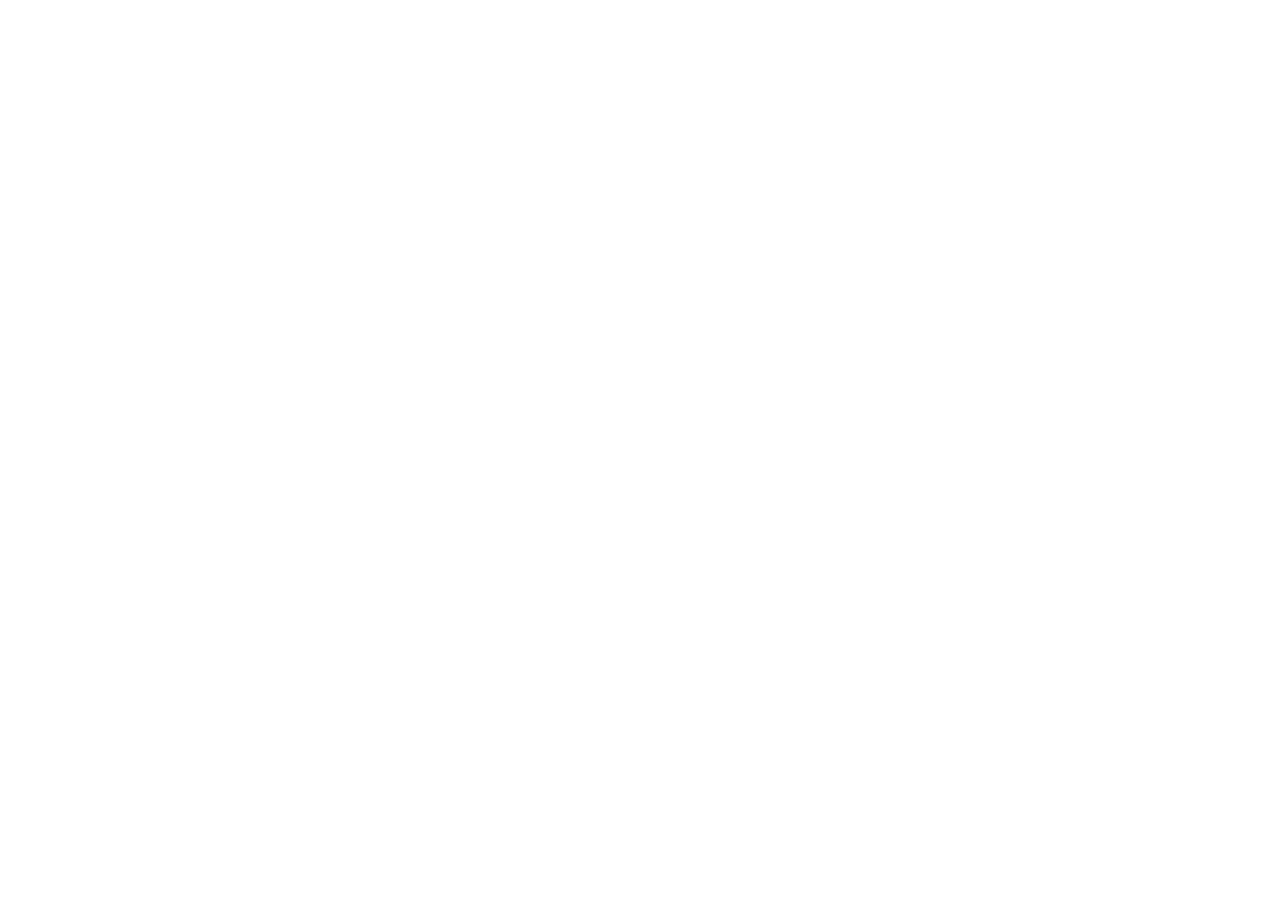
==== admin/index.html @ d6ab394c "Add files via upload" ====
<!DOCTYPE html>
<html lang="de">
<head>
  <meta charset="UTF-8">
  <meta name="viewport" content="width=device-width, initial-scale=1.0">
  <meta name="robots" content="noindex">
  <title>Admin — Jugendensemble WSP</title>
</head>
<body>
  <script src="https://unpkg.com/decap-cms@^3.0.0/dist/decap-cms.js"></script>
</body>
</html>
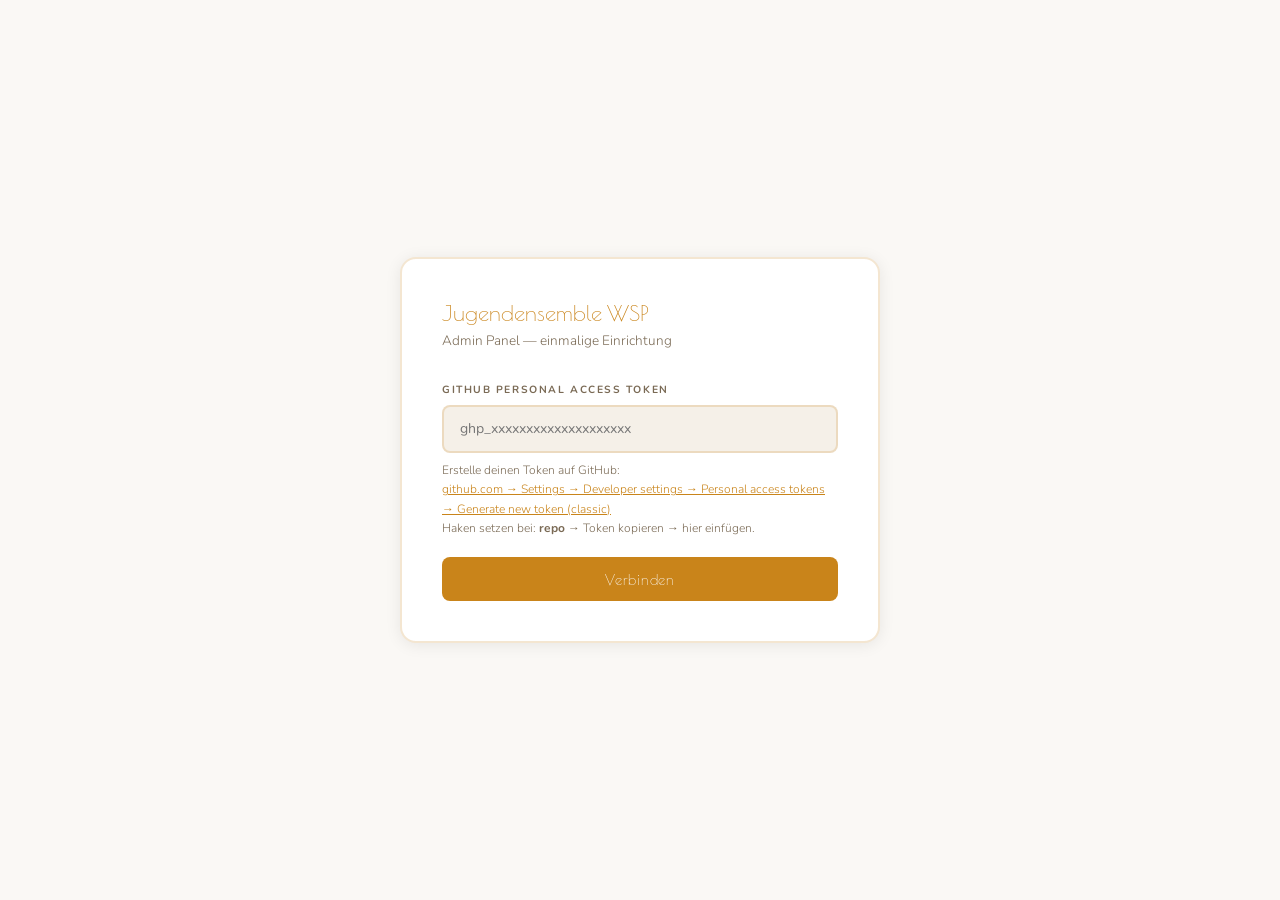
==== commit 0bd60a86: "Add files via upload" ====
--- a/admin/index.html
+++ b/admin/index.html
@@ -1,12 +1,493 @@
 <!DOCTYPE html>
 <html lang="de">
 <head>
-  <meta charset="UTF-8">
-  <meta name="viewport" content="width=device-width, initial-scale=1.0">
-  <meta name="robots" content="noindex">
-  <title>Admin — Jugendensemble WSP</title>
+<meta charset="UTF-8">
+<meta name="viewport" content="width=device-width, initial-scale=1.0">
+<meta name="robots" content="noindex">
+<title>Admin — Jugendensemble WSP</title>
+<style>
+@import url('https://fonts.googleapis.com/css2?family=Poiret+One&family=Nunito:wght@300;400;500;600;700&display=swap');
+*{margin:0;padding:0;box-sizing:border-box}
+:root{
+  --bg:#faf8f5;--s1:#fff;--s2:#f5f0e8;--s3:#ede8df;
+  --gold:#c9841a;--gd:rgba(201,132,26,0.1);--gb:rgba(201,132,26,0.2);
+  --text:#1a1510;--muted:#7a6a55;--ok:#2d9e5f;--err:#c94040;
+  --fd:'Poiret One',cursive;--fb:'Nunito',sans-serif;
+  --shadow:0 2px 16px rgba(0,0,0,0.08);
+}
+html,body{height:100%;font-family:var(--fb);background:var(--bg);color:var(--text)}
+
+/* ── TOKEN SCREEN ── */
+#token-screen{
+  display:flex;flex-direction:column;align-items:center;justify-content:center;
+  height:100vh;gap:1.5rem;padding:2rem;
+}
+.token-box{
+  background:var(--s1);border:2px solid var(--gb);
+  padding:2.5rem;max-width:480px;width:100%;
+  border-radius:16px;box-shadow:var(--shadow);
+}
+.token-logo{font-family:var(--fd);font-size:1.4rem;color:var(--gold);margin-bottom:.3rem}
+.token-sub{font-size:.85rem;color:var(--muted);font-weight:300;margin-bottom:2rem}
+.token-label{font-size:.65rem;font-weight:700;letter-spacing:.15em;text-transform:uppercase;color:var(--muted);display:block;margin-bottom:.5rem}
+.token-input{
+  width:100%;background:var(--s2);border:2px solid var(--gb);
+  padding:.8rem 1rem;font-family:var(--fb);font-size:.88rem;
+  border-radius:8px;outline:none;transition:border-color .25s;color:var(--text);
+}
+.token-input:focus{border-color:var(--gold)}
+.token-hint{font-size:.75rem;color:var(--muted);font-weight:300;margin-top:.5rem;line-height:1.6}
+.token-hint a{color:var(--gold)}
+.btn-token{
+  width:100%;margin-top:1.2rem;padding:.85rem;
+  background:var(--gold);color:#fff;border:none;border-radius:8px;
+  font-family:var(--fd);font-size:.9rem;letter-spacing:.05em;
+  cursor:pointer;transition:background .3s;
+}
+.btn-token:hover{background:#e8981f}
+.token-error{color:var(--err);font-size:.8rem;margin-top:.8rem;display:none}
+
+/* ── SHELL ── */
+#shell{display:none;height:100vh;flex-direction:column}
+#shell.on{display:flex}
+
+/* TOPBAR */
+#topbar{
+  height:54px;background:var(--s1);border-bottom:2px solid var(--gb);
+  display:flex;align-items:center;padding:0 1.5rem;gap:.8rem;flex-shrink:0;
+  box-shadow:0 2px 8px rgba(0,0,0,0.05);
+}
+.tb-logo{font-family:var(--fd);font-size:.85rem;color:var(--gold)}
+.tb-sep{width:1px;height:22px;background:var(--gb)}
+.tb-right{margin-left:auto;display:flex;align-items:center;gap:.6rem}
+#save-status{font-size:.72rem;font-weight:500;color:var(--muted)}
+.tb-btn{
+  padding:.4rem 1.1rem;font-family:var(--fd);font-size:.65rem;
+  letter-spacing:.08em;border:2px solid var(--gb);background:none;
+  color:var(--muted);cursor:pointer;border-radius:8px;transition:all .25s;
+}
+.tb-btn:hover{border-color:var(--gold);color:var(--gold)}
+.tb-btn.save{background:var(--gold);color:#fff;border-color:var(--gold)}
+.tb-btn.save:hover{background:#e8981f}
+.tb-btn.out{border-color:rgba(201,64,64,.3);color:var(--err)}
+
+/* LAYOUT */
+.main{display:flex;flex:1;overflow:hidden}
+
+/* SIDEBAR */
+.sidebar{
+  width:210px;background:var(--s1);border-right:2px solid var(--gb);
+  display:flex;flex-direction:column;flex-shrink:0;overflow-y:auto;
+}
+.sb-group{
+  padding:1rem 1.2rem .3rem;font-size:.58rem;font-weight:700;
+  letter-spacing:.2em;text-transform:uppercase;color:var(--muted);
+}
+.nav-item{
+  padding:.65rem 1.2rem;font-size:.82rem;font-weight:500;color:var(--muted);
+  cursor:pointer;transition:all .2s;border-left:3px solid transparent;
+  display:flex;align-items:center;gap:.6rem;
+}
+.nav-item:hover{color:var(--text);background:var(--gd)}
+.nav-item.on{color:var(--gold);border-left-color:var(--gold);background:var(--gd)}
+
+/* EDITOR */
+.editor{flex:1;overflow-y:auto;padding:2rem 2.5rem;background:var(--bg)}
+.sec{display:none}
+.sec.on{display:block}
+.sec-title{font-family:var(--fd);font-size:1.1rem;color:var(--text);margin-bottom:.3rem}
+.sec-sub{font-size:.8rem;color:var(--muted);font-weight:300;margin-bottom:2rem;padding-bottom:1rem;border-bottom:2px solid var(--gb)}
+
+/* FIELDS */
+.field{margin-bottom:1.3rem}
+.field label{display:block;font-size:.62rem;font-weight:700;letter-spacing:.15em;text-transform:uppercase;color:var(--muted);margin-bottom:.45rem}
+.field .hint{font-size:.7rem;color:var(--muted);font-weight:300;margin-top:.3rem}
+.field input,.field textarea,.field select{
+  width:100%;background:var(--s1);border:2px solid var(--gb);
+  padding:.75rem 1rem;color:var(--text);font-family:var(--fb);
+  font-size:.9rem;font-weight:400;outline:none;border-radius:8px;
+  transition:border-color .25s;-webkit-appearance:none;
+}
+.field input:focus,.field textarea:focus{border-color:var(--gold)}
+.field textarea{resize:vertical;min-height:120px;line-height:1.7}
+.field-row{display:grid;grid-template-columns:1fr 1fr;gap:1rem;margin-bottom:1.3rem}
+.field-row .field{margin-bottom:0}
+.divider{height:1px;background:var(--gb);margin:2rem 0}
+
+/* TOGGLE */
+.tgl-wrap{display:flex;align-items:center;gap:.8rem}
+.tgl{position:relative;width:40px;height:22px;flex-shrink:0}
+.tgl input{opacity:0;width:0;height:0}
+.tgl-s{position:absolute;inset:0;background:var(--s3);border:2px solid var(--gb);cursor:pointer;transition:.3s;border-radius:50px}
+.tgl-s:before{content:'';position:absolute;height:14px;width:14px;left:2px;bottom:2px;background:var(--muted);transition:.3s;border-radius:50%}
+.tgl input:checked+.tgl-s{background:var(--gd);border-color:var(--gold)}
+.tgl input:checked+.tgl-s:before{transform:translateX(18px);background:var(--gold)}
+.tgl-label{font-size:.85rem;font-weight:400;color:var(--text)}
+
+/* EVENT CARDS */
+.ev-list{display:flex;flex-direction:column;gap:.8rem;margin-bottom:1rem}
+.ev-item{background:var(--s1);border:2px solid var(--gb);padding:1.2rem;border-radius:10px}
+.ev-head{display:flex;justify-content:space-between;align-items:center;margin-bottom:1rem}
+.ev-name{font-family:var(--fd);font-size:.85rem;color:var(--text)}
+.del-btn{
+  background:none;border:2px solid rgba(201,64,64,.25);color:var(--err);
+  width:28px;height:28px;cursor:pointer;font-size:.75rem;
+  border-radius:6px;transition:all .2s;display:flex;align-items:center;justify-content:center;
+}
+.del-btn:hover{background:var(--err);color:#fff;border-color:var(--err)}
+.add-btn{
+  width:100%;padding:.75rem;background:none;border:2px dashed var(--gb);
+  color:var(--muted);font-family:var(--fd);font-size:.7rem;letter-spacing:.1em;
+  text-transform:uppercase;cursor:pointer;transition:all .3s;border-radius:8px;margin-top:.5rem;
+}
+.add-btn:hover{border-color:var(--gold);color:var(--gold);background:var(--gd)}
+
+/* TOAST */
+#toast{
+  position:fixed;bottom:2rem;left:50%;transform:translateX(-50%);
+  background:var(--s1);border:2px solid var(--gb);padding:.85rem 2rem;
+  font-size:.82rem;font-weight:500;z-index:9999;opacity:0;
+  pointer-events:none;transition:opacity .3s;white-space:nowrap;border-radius:10px;
+  box-shadow:0 8px 24px rgba(0,0,0,0.12);
+}
+#toast.show{opacity:1}
+#toast.ok{border-color:var(--ok);color:var(--ok)}
+#toast.err{border-color:var(--err);color:var(--err)}
+
+@media(max-width:700px){
+  .sidebar{display:none}
+  .editor{padding:1.2rem}
+  .field-row{grid-template-columns:1fr}
+}
+</style>
 </head>
 <body>
-  <script src="https://unpkg.com/decap-cms@^3.0.0/dist/decap-cms.js"></script>
+
+<!-- TOKEN SCREEN -->
+<div id="token-screen">
+  <div class="token-box">
+    <div class="token-logo">Jugendensemble WSP</div>
+    <div class="token-sub">Admin Panel — einmalige Einrichtung</div>
+
+    <label class="token-label">GitHub Personal Access Token</label>
+    <input class="token-input" id="token-input" type="password" placeholder="ghp_xxxxxxxxxxxxxxxxxxxx">
+    <div class="token-hint">
+      Erstelle deinen Token auf GitHub:<br>
+      <a href="https://github.com/settings/tokens/new?scopes=repo&description=WSP+Admin" target="_blank">
+        github.com → Settings → Developer settings → Personal access tokens → Generate new token (classic)
+      </a><br>
+      Haken setzen bei: <strong>repo</strong> → Token kopieren → hier einfügen.
+    </div>
+    <div class="token-error" id="token-error">Token ungültig oder kein Zugriff. Bitte prüfe die Einstellungen.</div>
+    <button class="btn-token" onclick="connectWithToken()">Verbinden</button>
+  </div>
+</div>
+
+<!-- SHELL -->
+<div id="shell">
+  <div id="topbar">
+    <span class="tb-logo">WSP Admin</span>
+    <div class="tb-sep"></div>
+    <span id="save-status"></span>
+    <div class="tb-right">
+      <button class="tb-btn" onclick="window.open('https://wsp-8b8.pages.dev','_blank')">Website ansehen</button>
+      <button class="tb-btn save" id="savebtn" onclick="saveAll()">Speichern</button>
+      <button class="tb-btn out" onclick="logout()">Abmelden</button>
+    </div>
+  </div>
+
+  <div class="main">
+    <div class="sidebar">
+      <div class="sb-group">Seiten</div>
+      <div class="nav-item on" onclick="show('home',this)">Startseite</div>
+      <div class="nav-item" onclick="show('about',this)">Über uns</div>
+      <div class="nav-item" onclick="show('events',this)">Veranstaltungen</div>
+      <div class="nav-item" onclick="show('contact',this)">Kontakt</div>
+      <div class="sb-group">Rechtliches</div>
+      <div class="nav-item" onclick="show('impressum',this)">Impressum</div>
+      <div class="nav-item" onclick="show('datenschutz',this)">Datenschutz</div>
+      <div class="sb-group">Global</div>
+      <div class="nav-item" onclick="show('settings',this)">Einstellungen</div>
+    </div>
+
+    <div class="editor">
+
+      <!-- STARTSEITE -->
+      <div class="sec on" id="sec-home">
+        <div class="sec-title">Startseite</div>
+        <div class="sec-sub">Hero-Bereich, Einleitungstext und Zitat.</div>
+        <div class="field"><label>Hero Hintergrundbild (URL)</label><input id="home-img" type="url" placeholder="https://…"><div class="hint">Bild-URL eintragen. Tipp: Bild auf imgbb.com hochladen und Link kopieren.</div></div>
+        <div class="field"><label>Untertitel im Hero</label><input id="home-sub" type="text"></div>
+        <div class="field"><label>Einleitungstext</label><textarea id="home-intro"></textarea></div>
+        <div class="field"><label>Zitat (Banner)</label><input id="home-quote" type="text"></div>
+      </div>
+
+      <!-- ÜBER UNS -->
+      <div class="sec" id="sec-about">
+        <div class="sec-title">Über uns</div>
+        <div class="sec-sub">Haupttext der Über-uns-Seite.</div>
+        <div class="field"><label>Text</label><textarea id="about-body" style="min-height:220px"></textarea><div class="hint">Doppelte Leerzeile = neuer Absatz.</div></div>
+      </div>
+
+      <!-- VERANSTALTUNGEN -->
+      <div class="sec" id="sec-events">
+        <div class="sec-title">Veranstaltungen</div>
+        <div class="sec-sub">Vorstellungen hinzufügen, bearbeiten oder entfernen.</div>
+        <div class="ev-list" id="ev-list"></div>
+        <button class="add-btn" onclick="addEvent()">+ Neue Veranstaltung</button>
+      </div>
+
+      <!-- KONTAKT -->
+      <div class="sec" id="sec-contact">
+        <div class="sec-title">Kontakt</div>
+        <div class="sec-sub">Einleitungstext auf der Kontaktseite.</div>
+        <div class="field"><label>Einleitungstext</label><textarea id="c-intro"></textarea></div>
+        <div class="field"><label>Ort</label><input id="c-loc" type="text"></div>
+      </div>
+
+      <!-- IMPRESSUM -->
+      <div class="sec" id="sec-impressum">
+        <div class="sec-title">Impressum</div>
+        <div class="sec-sub">Pflichtangaben gemaess § 5 TMG — bitte vollstaendig ausfuellen!</div>
+        <div class="field"><label>Vor- und Nachname</label><input id="i-name" type="text" placeholder="Max Mustermann"></div>
+        <div class="field-row">
+          <div class="field"><label>Strasse + Hausnummer</label><input id="i-street" type="text"></div>
+          <div class="field"><label>PLZ + Stadt</label><input id="i-city" type="text"></div>
+        </div>
+        <div class="field"><label>E-Mail</label><input id="i-email" type="email"></div>
+        <div class="field"><label>Zusatzhinweis (optional)</label><textarea id="i-note"></textarea></div>
+      </div>
+
+      <!-- DATENSCHUTZ -->
+      <div class="sec" id="sec-datenschutz">
+        <div class="sec-title">Datenschutz</div>
+        <div class="sec-sub">Kontaktdaten fuer die Datenschutzerklaerung.</div>
+        <div class="field"><label>Vor- und Nachname</label><input id="d-name" type="text"></div>
+        <div class="field-row">
+          <div class="field"><label>Strasse + Hausnummer</label><input id="d-street" type="text"></div>
+          <div class="field"><label>PLZ + Stadt</label><input id="d-city" type="text"></div>
+        </div>
+        <div class="field"><label>E-Mail</label><input id="d-email" type="email"></div>
+      </div>
+
+      <!-- EINSTELLUNGEN -->
+      <div class="sec" id="sec-settings">
+        <div class="sec-title">Einstellungen</div>
+        <div class="sec-sub">Globale Einstellungen der Website.</div>
+        <div class="field"><label>Kontakt E-Mail</label><input id="set-email" type="email"></div>
+        <div class="field"><label>Instagram URL</label><input id="set-ig" type="url"></div>
+        <div class="field"><label>Formspree ID</label><input id="set-fp" type="text" placeholder="xpzvwkrq"><div class="hint">Von formspree.io — fuer das Kontaktformular.</div></div>
+        <div class="field"><label>EmailJS Service ID</label><input id="set-ejs-svc" type="text"></div>
+        <div class="field"><label>EmailJS Template ID</label><input id="set-ejs-tpl" type="text"></div>
+        <div class="field"><label>EmailJS Public Key</label><input id="set-ejs-key" type="text"></div>
+      </div>
+
+    </div>
+  </div>
+</div>
+
+<div id="toast"></div>
+
+<script>
+const REPO = 'hvx2x7hk8h-tech/jugendensemblewsp';
+const API  = 'https://api.github.com/repos/' + REPO + '/contents/';
+let token = '', data = {}, events = [];
+
+// ── AUTH ──────────────────────────────────────────────
+function getToken(){ return localStorage.getItem('wsp_token') || '' }
+
+async function connectWithToken(){
+  const t = document.getElementById('token-input').value.trim();
+  if(!t){ return; }
+  // Verify token works
+  const r = await fetch(API + 'content/home.json', { headers: { Authorization: 'Bearer ' + t } });
+  if(!r.ok){
+    document.getElementById('token-error').style.display = 'block';
+    return;
+  }
+  localStorage.setItem('wsp_token', t);
+  token = t;
+  init();
+}
+
+function logout(){
+  localStorage.removeItem('wsp_token');
+  document.getElementById('shell').classList.remove('on');
+  document.getElementById('token-screen').style.display = 'flex';
+  document.getElementById('token-input').value = '';
+}
+
+// ── INIT ─────────────────────────────────────────────
+window.addEventListener('DOMContentLoaded', () => {
+  const saved = getToken();
+  if(saved){ token = saved; init(); }
+});
+
+async function init(){
+  document.getElementById('token-screen').style.display = 'none';
+  document.getElementById('shell').classList.add('on');
+  setStatus('Wird geladen...');
+  await loadAll();
+  setStatus('');
+}
+
+// ── GITHUB API ────────────────────────────────────────
+async function ghGet(path){
+  const r = await fetch(API + path, { headers: { Authorization: 'Bearer ' + token } });
+  if(!r.ok) return null;
+  return await r.json();
+}
+
+async function ghPut(path, content, sha){
+  const r = await fetch(API + path, {
+    method: 'PUT',
+    headers: { Authorization: 'Bearer ' + token, 'Content-Type': 'application/json' },
+    body: JSON.stringify({ message: 'Update ' + path + ' via WSP Admin', content: b64e(content), sha })
+  });
+  return r.ok;
+}
+
+async function loadFile(path){
+  const d = await ghGet(path);
+  if(!d) return { c:{}, sha:null };
+  return { c: JSON.parse(b64d(d.content)), sha: d.sha };
+}
+
+async function loadAll(){
+  const files = [
+    'content/home.json','content/about.json','content/events.json',
+    'content/contact_page.json','content/impressum.json',
+    'content/datenschutz.json','content/settings.json'
+  ];
+  for(const f of files) data[f] = await loadFile(f);
+  events = [...(data['content/events.json']?.c?.events || [])];
+  fillFields();
+  renderEvents();
+}
+
+function fillFields(){
+  const h = data['content/home.json']?.c || {};
+  sv('home-img',  h.hero_image);
+  sv('home-sub',  h.hero_subtitle);
+  sv('home-intro',h.intro_text);
+  sv('home-quote',h.quote);
+
+  const a = data['content/about.json']?.c || {};
+  sv('about-body', a.body);
+
+  const c = data['content/contact_page.json']?.c || {};
+  sv('c-intro', c.intro); sv('c-loc', c.location);
+
+  const i = data['content/impressum.json']?.c || {};
+  sv('i-name',i.name); sv('i-street',i.street); sv('i-city',i.city);
+  sv('i-email',i.email); sv('i-note',i.note);
+
+  const dz = data['content/datenschutz.json']?.c || {};
+  sv('d-name',dz.name); sv('d-street',dz.street); sv('d-city',dz.city); sv('d-email',dz.email);
+
+  const s = data['content/settings.json']?.c || {};
+  sv('set-email',s.email); sv('set-ig',s.instagram); sv('set-fp',s.formspree_id);
+  sv('set-ejs-svc',s.emailjs_service_id); sv('set-ejs-tpl',s.emailjs_template_id);
+  sv('set-ejs-key',s.emailjs_public_key);
+}
+
+// ── EVENTS ────────────────────────────────────────────
+function renderEvents(){
+  const list = document.getElementById('ev-list');
+  list.innerHTML = events.map((ev,i) => `
+    <div class="ev-item">
+      <div class="ev-head">
+        <span class="ev-name" id="evn-${i}">${ev.title || 'Veranstaltung ' + (i+1)}</span>
+        <button class="del-btn" onclick="delEvent(${i})">✕</button>
+      </div>
+      <div class="field-row">
+        <div class="field"><label>Titel</label><input value="${esc(ev.title)}" oninput="events[${i}].title=this.value;document.getElementById('evn-${i}').textContent=this.value||'Veranstaltung ${i+1}'"></div>
+        <div class="field"><label>Datum</label><input value="${esc(ev.date)}" placeholder="Sa., 15. März 2026" oninput="events[${i}].date=this.value"></div>
+      </div>
+      <div class="field-row">
+        <div class="field"><label>Uhrzeit</label><input value="${esc(ev.time)}" placeholder="19:30 Uhr" oninput="events[${i}].time=this.value"></div>
+        <div class="field"><label>Einlass</label><input value="${esc(ev.doors)}" placeholder="19:00 Uhr" oninput="events[${i}].doors=this.value"></div>
+      </div>
+      <div class="field-row">
+        <div class="field"><label>Veranstaltungsort</label><input value="${esc(ev.venue)}" oninput="events[${i}].venue=this.value"></div>
+        <div class="field"><label>Dauer</label><input value="${esc(ev.duration)}" placeholder="ca. 90 Min." oninput="events[${i}].duration=this.value"></div>
+      </div>
+      <div class="field"><label>Ticket-Link (Eventbrite o.ae.)</label><input type="url" value="${esc(ev.ticket_url)}" placeholder="https://…" oninput="events[${i}].ticket_url=this.value"></div>
+      <div class="field"><label>Beschreibung (optional)</label><input value="${esc(ev.description)}" oninput="events[${i}].description=this.value"></div>
+      <div class="field"><label>Bild-URL (optional)</label><input type="url" value="${esc(ev.image)}" oninput="events[${i}].image=this.value"></div>
+      <div class="field">
+        <div class="tgl-wrap">
+          <label class="tgl"><input type="checkbox" ${ev.past?'checked':''} onchange="events[${i}].past=this.checked"><span class="tgl-s"></span></label>
+          <span class="tgl-label">Vorstellung ist vorbei</span>
+        </div>
+      </div>
+    </div>`).join('');
+}
+
+function addEvent(){
+  events.push({title:'',date:'',time:'',doors:'',venue:'',duration:'',description:'',ticket_url:'',image:'',past:false,capacity:80,reserved:0,waitlist:true});
+  renderEvents();
+  document.getElementById('ev-list').lastElementChild?.scrollIntoView({behavior:'smooth'});
+}
+
+function delEvent(i){
+  if(!confirm(`"${events[i].title||'Diese Veranstaltung'}" wirklich loeschen?`)) return;
+  events.splice(i,1);
+  renderEvents();
+}
+
+// ── SAVE ─────────────────────────────────────────────
+async function saveAll(){
+  setStatus('Wird gespeichert...');
+  document.getElementById('savebtn').disabled = true;
+
+  const saves = [
+    ['content/home.json', { hero_image:gv('home-img'), hero_subtitle:gv('home-sub'), intro_text:gv('home-intro'), quote:gv('home-quote') }],
+    ['content/about.json', { body:gv('about-body') }],
+    ['content/events.json', { events }],
+    ['content/contact_page.json', { intro:gv('c-intro'), location:gv('c-loc') }],
+    ['content/impressum.json', { name:gv('i-name'), street:gv('i-street'), city:gv('i-city'), email:gv('i-email'), note:gv('i-note') }],
+    ['content/datenschutz.json', { name:gv('d-name'), street:gv('d-street'), city:gv('d-city'), email:gv('d-email') }],
+    ['content/settings.json', { email:gv('set-email'), instagram:gv('set-ig'), formspree_id:gv('set-fp'), emailjs_service_id:gv('set-ejs-svc'), emailjs_template_id:gv('set-ejs-tpl'), emailjs_public_key:gv('set-ejs-key') }],
+  ];
+
+  let ok = true;
+  for(const [path, content] of saves){
+    const sha = data[path]?.sha;
+    const success = await ghPut(path, JSON.stringify(content, null, 2), sha);
+    if(success){ data[path].c = content; }
+    else { ok = false; }
+  }
+
+  document.getElementById('savebtn').disabled = false;
+  if(ok){
+    toast('Gespeichert! Seite wird in ~30 Sek. aktualisiert.', 'ok');
+    setStatus('Gespeichert');
+    setTimeout(() => setStatus(''), 5000);
+  } else {
+    toast('Fehler beim Speichern — bitte erneut versuchen.', 'err');
+    setStatus('Fehler');
+  }
+}
+
+// ── HELPERS ──────────────────────────────────────────
+function show(id, el){
+  document.querySelectorAll('.sec').forEach(s => s.classList.remove('on'));
+  document.querySelectorAll('.nav-item').forEach(n => n.classList.remove('on'));
+  document.getElementById('sec-' + id)?.classList.add('on');
+  el.classList.add('on');
+}
+function sv(id, v){ const el = document.getElementById(id); if(el && v != null) el.value = v; }
+function gv(id){ return document.getElementById(id)?.value || ''; }
+function esc(s){ return (s||'').replace(/"/g,'&quot;'); }
+function setStatus(m){ document.getElementById('save-status').textContent = m; }
+function toast(m, t=''){
+  const el = document.getElementById('toast');
+  el.textContent = m; el.className = 'toast show ' + t;
+  setTimeout(() => el.classList.remove('show'), 4000);
+}
+function b64e(s){ return btoa(unescape(encodeURIComponent(s))); }
+function b64d(s){ return decodeURIComponent(escape(atob(s.replace(/\n/g,'')))); }
+</script>
 </body>
 </html>
